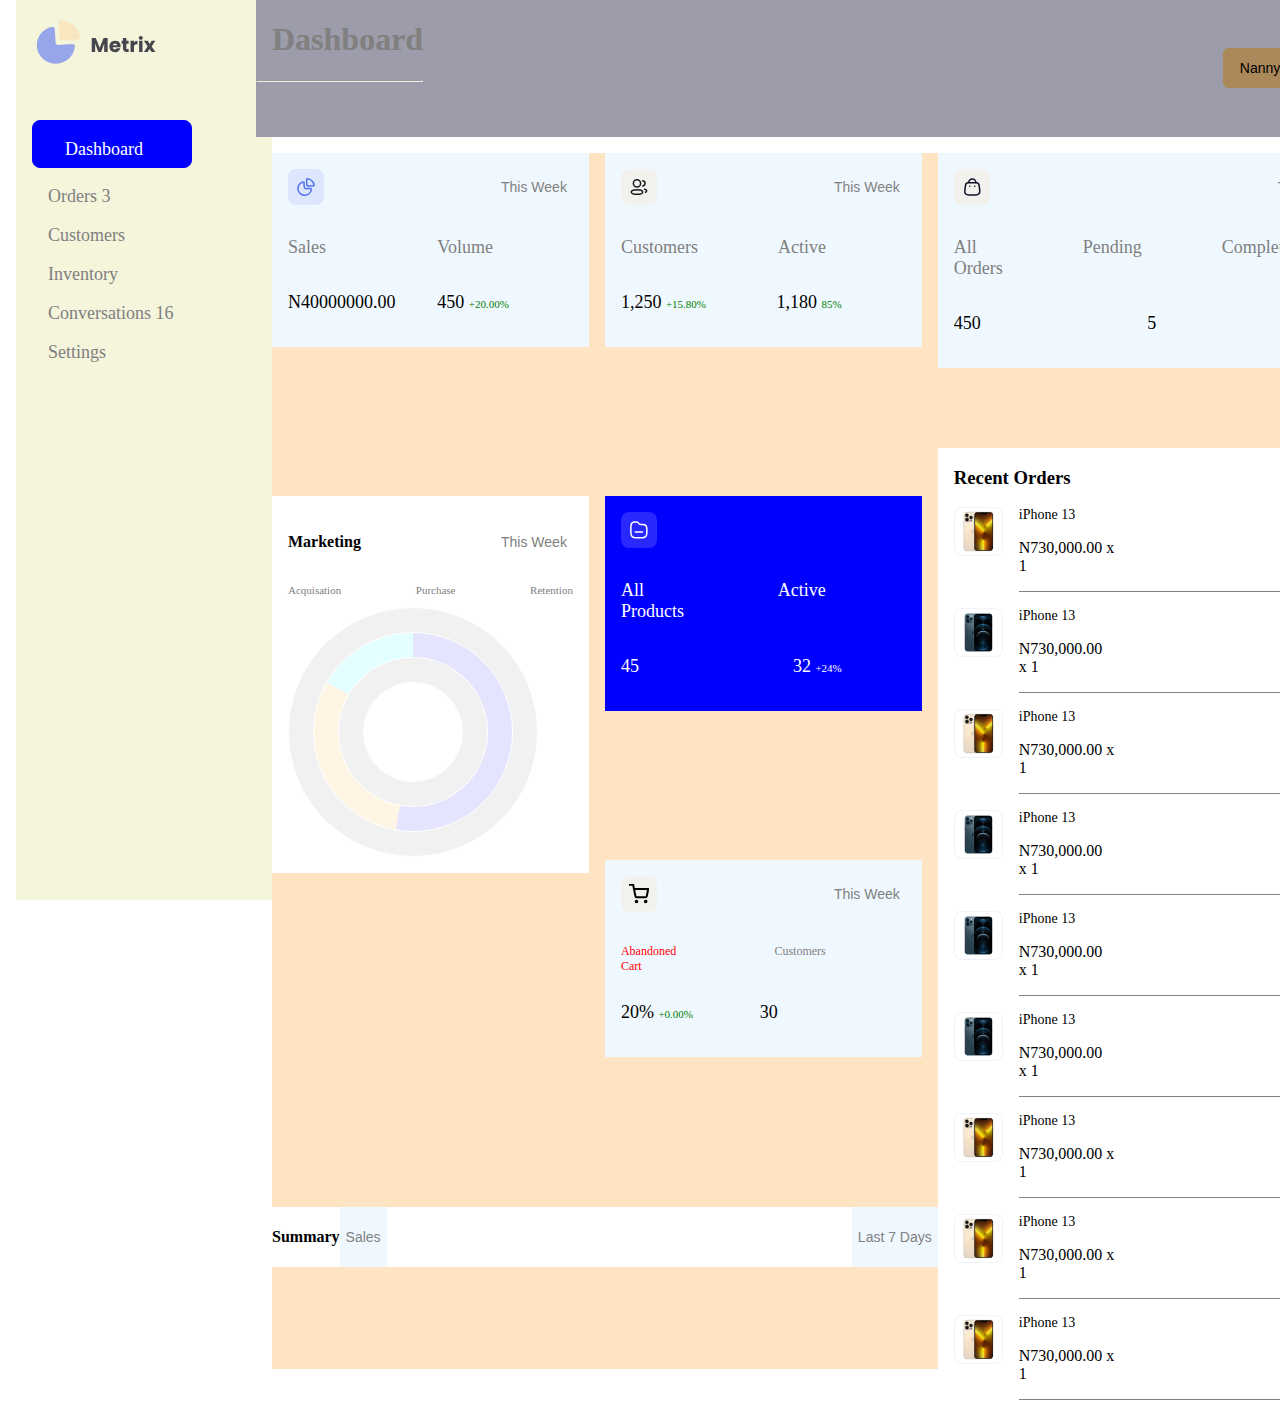
==== index.html @ 65aba49e "Recent Orders" ====
<!DOCTYPE html>
<html lang="en">
<head>
    <meta charset="UTF-8">
    <meta http-equiv="X-UA-Compatible" content="IE=edge">
    <meta name="viewport" content="width=device-width, initial-scale=1.0">
    <title>Dashboard</title>
    <link rel="stylesheet" href="./assets/css/style.css">
    <link rel="stylesheet" href="https://cdnjs.cloudflare.com/ajax/libs/font-awesome/6.2.0/css/all.min.css" integrity="sha512-xh6O/CkQoPOWDdYTDqeRdPCVd1SpvCA9XXcUnZS2FmJNp1coAFzvtCN9BmamE+4aHK8yyUHUSCcJHgXloTyT2A==" crossorigin="anonymous" referrerpolicy="no-referrer" />
</head>
<body>
    <main>
        <div class="container">
            <div class="left-nav">
                <svg width="124" height="52" viewBox="0 0 124 52" fill="none" xmlns="http://www.w3.org/2000/svg">
                    <path d="M22.5071 12.037C22.6174 12.2616 22.6903 12.5021 22.7229 12.7494L23.3262 21.7192L23.6257 26.2277C23.6288 26.6913 23.7015 27.152 23.8416 27.5948C24.2032 28.4539 25.0733 28.9999 26.0199 28.9618L40.444 28.0184C41.0686 28.0081 41.6718 28.2417 42.1208 28.6678C42.495 29.0229 42.7366 29.4874 42.8127 29.987L42.8382 30.2904C42.2413 38.5556 36.171 45.4494 27.9229 47.229C19.6748 49.0086 11.2168 45.2493 7.14098 37.9923C5.96595 35.884 5.23202 33.5666 4.98227 31.1761C4.87794 30.4685 4.832 29.7538 4.8449 29.0389C4.83201 20.1776 11.1423 12.5168 19.9755 10.6699C21.0386 10.5044 22.0808 11.0672 22.5071 12.037Z" fill="#97A5EB"/>
                    <path opacity="0.4" d="M28.3944 4.33512C38.2741 4.58647 46.5777 11.6909 48.176 21.26L48.1607 21.3306L48.1171 21.4333L48.1232 21.7151C48.1006 22.0886 47.9564 22.4478 47.7079 22.7381C47.4491 23.0404 47.0955 23.2462 46.7061 23.3261L46.4687 23.3587L29.827 24.437C29.2734 24.4916 28.7222 24.3131 28.3106 23.9459C27.9675 23.6399 27.7482 23.2269 27.6863 22.7818L26.5693 6.16431C26.5498 6.10812 26.5498 6.04721 26.5693 5.99102C26.5845 5.53297 26.7862 5.1 27.1291 4.78884C27.4721 4.47769 27.9277 4.31428 28.3944 4.33512Z" fill="#FFCC91"/>
                    <path d="M75.6302 21.96V36H72.2102V27.58L69.0702 36H66.3102L63.1502 27.56V36H59.7302V21.96H63.7702L67.7102 31.68L71.6102 21.96H75.6302ZM88.6096 30.24C88.6096 30.56 88.5896 30.8933 88.5496 31.24H80.8096C80.8629 31.9333 81.0829 32.4667 81.4696 32.84C81.8696 33.2 82.3563 33.38 82.9296 33.38C83.7829 33.38 84.3763 33.02 84.7096 32.3H88.3496C88.1629 33.0333 87.8229 33.6933 87.3296 34.28C86.8496 34.8667 86.2429 35.3267 85.5096 35.66C84.7763 35.9933 83.9563 36.16 83.0496 36.16C81.9563 36.16 80.9829 35.9267 80.1296 35.46C79.2763 34.9933 78.6096 34.3267 78.1296 33.46C77.6496 32.5933 77.4096 31.58 77.4096 30.42C77.4096 29.26 77.6429 28.2467 78.1096 27.38C78.5896 26.5133 79.2563 25.8467 80.1096 25.38C80.9629 24.9133 81.9429 24.68 83.0496 24.68C84.1296 24.68 85.0896 24.9067 85.9296 25.36C86.7696 25.8133 87.4229 26.46 87.8896 27.3C88.3696 28.14 88.6096 29.12 88.6096 30.24ZM85.1096 29.34C85.1096 28.7533 84.9096 28.2867 84.5096 27.94C84.1096 27.5933 83.6096 27.42 83.0096 27.42C82.4363 27.42 81.9496 27.5867 81.5496 27.92C81.1629 28.2533 80.9229 28.7267 80.8296 29.34H85.1096ZM96.6338 33.1V36H94.8938C93.6538 36 92.6872 35.7 91.9938 35.1C91.3005 34.4867 90.9538 33.4933 90.9538 32.12V27.68H89.5938V24.84H90.9538V22.12H94.3738V24.84H96.6138V27.68H94.3738V32.16C94.3738 32.4933 94.4538 32.7333 94.6138 32.88C94.7738 33.0267 95.0405 33.1 95.4138 33.1H96.6338ZM101.959 26.7C102.359 26.0867 102.859 25.6067 103.459 25.26C104.059 24.9 104.725 24.72 105.459 24.72V28.34H104.519C103.665 28.34 103.025 28.5267 102.599 28.9C102.172 29.26 101.959 29.9 101.959 30.82V36H98.5388V24.84H101.959V26.7ZM108.814 23.68C108.214 23.68 107.72 23.5067 107.334 23.16C106.96 22.8 106.774 22.36 106.774 21.84C106.774 21.3067 106.96 20.8667 107.334 20.52C107.72 20.16 108.214 19.98 108.814 19.98C109.4 19.98 109.88 20.16 110.254 20.52C110.64 20.8667 110.834 21.3067 110.834 21.84C110.834 22.36 110.64 22.8 110.254 23.16C109.88 23.5067 109.4 23.68 108.814 23.68ZM110.514 24.84V36H107.094V24.84H110.514ZM119.592 36L117.452 32.9L115.652 36H111.952L115.632 30.3L111.852 24.84H115.692L117.832 27.92L119.632 24.84H123.332L119.592 30.46L123.432 36H119.592Z" fill="#45464E"/>
                </svg>
                <div >
                    <p id="dashboard"> 
                        <span> <i class="fa-solid fa-bars"></i> </span> 
                        Dashboard
                    </p>
                </div>
                <p> 
                    <span> <i class="fa-solid fa-bag-shopping"></i> </span> 
                    Orders 
                    <span id="p-span"> 3 </span>
                </p>
                <p> 
                    <span> <i class="fa-solid fa-user-group"></i> </span> 
                    Customers
                </p>
                <p> 
                    <span> <i class="fa-solid fa-file-invoice"></i> </span> 
                    Inventory
                </p>
                <p> 
                    <span> <i class="fa-solid fa-message"></i> </span> 
                    Conversations
                    <span id="p-span"> 16 </span>
                </p>
                <p> 
                    <span> <i class="fa-solid fa-gear"></i> </span> 
                    Settings
                </p>
            </div>
            <div class="right-side">
                <div class="header">
                    <header>
                        <div>
                            <h1> Dashboard </h1>
                            <hr>
                        </div>
                        <div class="header-content">
                            <button type="submit">Nanny's Shop 
                                <span>
                                    <i class="fa-solid fa-angle-down"></i>
                                 </span>
                            </button>
                            <p><i class="fa-solid fa-bell"></i></p>
                            <img src="./assets/images/profile 1.svg" alt="">
                        </div>
                        
                    </header>
                    
                </div>
                <div class="main-body">
                   <div class="sale-summary">
                        <div class="sale-summary-holder">
                           <div class="sale-summary-holder-item">
                                <svg width="36" height="36" viewBox="0 0 36 36" fill="none" xmlns="http://www.w3.org/2000/svg">
                                    <rect width="36" height="36" rx="8" fill="#5570F1" fill-opacity="0.12"/>
                                    <path fill-rule="evenodd" clip-rule="evenodd" d="M22.3986 19.5743C22.9609 19.5743 23.4328 20.0384 23.3468 20.5936C22.8424 23.8603 20.0459 26.2857 16.6731 26.2857C12.9416 26.2857 9.91699 23.2612 9.91699 19.5305C9.91699 16.4568 12.2521 13.5936 14.881 12.9462C15.4459 12.8068 16.0249 13.2041 16.0249 13.7857C16.0249 17.7261 16.1573 18.7454 16.9056 19.2998C17.6538 19.8541 18.5337 19.5743 22.3986 19.5743Z" stroke="#5570F1" stroke-width="1.5" stroke-linecap="round" stroke-linejoin="round"/>
                                    <path fill-rule="evenodd" clip-rule="evenodd" d="M26.0778 16.293C26.1225 13.7614 23.0128 9.68072 19.2234 9.75089C18.9286 9.75616 18.6927 10.0018 18.6795 10.2956C18.5839 12.3772 18.7129 15.0746 18.7848 16.2974C18.8067 16.6781 19.1058 16.9772 19.4857 16.9991C20.7427 17.0711 23.5383 17.1693 25.59 16.8588C25.869 16.8167 26.0734 16.5746 26.0778 16.293Z" stroke="#5570F1" stroke-width="1.5" stroke-linecap="round" stroke-linejoin="round"/>
                                    </svg>
                                <button>
                                    This Week
                                    <span> <i class="fa-solid fa-angle-down"></i> </span>
                                </button>
                           </div>
                           <div class="sale-summary-holder-item title">
                                <p>
                                    <span>Sales</span>
                                </p>
                                <p>
                                    <span>Volume</span>
                                </p>
                           </div>
                           <div class="sale-summary-holder-item price">
                                <p>
                                    N40000000.00
                                </p>
                                <p>
                                    450
                                    <span> +20.00% </span>
                                </p>
                           </div>

                        </div>
                        <div class="sale-summary-holder">
                            <div class="sale-summary-holder-item">
                                <svg width="36" height="36" viewBox="0 0 36 36" fill="none" xmlns="http://www.w3.org/2000/svg">
                                    <rect width="36" height="36" rx="8" fill="#FFCC91" fill-opacity="0.16"/>
                                    <path fill-rule="evenodd" clip-rule="evenodd" d="M15.9927 20.6723C19.0668 20.6723 21.6943 21.1382 21.6943 22.999C21.6943 24.8598 19.0843 25.339 15.9927 25.339C12.9177 25.339 10.291 24.8773 10.291 23.0157C10.291 21.154 12.9002 20.6723 15.9927 20.6723Z" stroke="#1C1D22" stroke-width="1.5" stroke-linecap="round" stroke-linejoin="round"/>
                                    <path fill-rule="evenodd" clip-rule="evenodd" d="M15.9929 18.0165C13.9746 18.0165 12.3379 16.3807 12.3379 14.3623C12.3379 12.344 13.9746 10.7082 15.9929 10.7082C18.0104 10.7082 19.6471 12.344 19.6471 14.3623C19.6546 16.3732 18.0296 18.009 16.0187 18.0165H15.9929Z" stroke="#1C1D22" stroke-width="1.5" stroke-linecap="round" stroke-linejoin="round"/>
                                    <path d="M21.7354 17.068C23.0695 16.8805 24.097 15.7355 24.0995 14.3497C24.0995 12.9838 23.1037 11.8505 21.7979 11.6363" stroke="#1C1D22" stroke-width="1.5" stroke-linecap="round" stroke-linejoin="round"/>
                                    <path d="M23.4961 20.2768C24.7886 20.4693 25.6911 20.9227 25.6911 21.856C25.6911 22.4985 25.2661 22.9152 24.5794 23.176" stroke="#1C1D22" stroke-width="1.5" stroke-linecap="round" stroke-linejoin="round"/>
                                </svg>
                                 <button>
                                     This Week
                                     <span> <i class="fa-solid fa-angle-down"></i> </span>
                                 </button>
                            </div>
                            <div class="sale-summary-holder-item title">
                                 <p>
                                     <span>Customers</span>
                                 </p>
                                 <p>
                                     <span>Active</span>
                                 </p>
                            </div>
                            <div class="sale-summary-holder-item price">
                                 <p>
                                    1,250 
                                    <span> +15.80% </span>
                                 </p>
                                 <p>
                                     1,180
                                     <span> 85% </span>
                                 </p>
                            </div>
 
                         </div>
                        <div class="marketing-holder">
                            <div class="marketing-holder-title">
                                <h4>Marketing</h4>
                                <button>
                                    This Week
                                    <span> <i class="fa-solid fa-angle-down"></i> </span>
                                </button>
                            </div>
                            <div class="marketing-holder-top">
                                <p>
                                    <span id="span-1"> <i class="fa-solid fa-circle"></i> </span>
                                    Acquisation
                                </p>
                                <p>
                                    <span id="span-2"> <i class="fa-solid fa-circle"></i> </span>
                                    Purchase
                                </p>
                                <p>
                                    <span id="span-3"> <i class="fa-solid fa-circle"></i> </span>
                                    Retention
                                </p>
                            </div>
                            <div class="marketing-holder-chart">
                                <div class="chart-out-1">
                                    <div class="chart-out">
                                        <div class="chart-in">
                                            <div class="chart-in-1">
                                                
                                            </div>
                                        </div>
                                    </div>
                                </div>
                            </div>
                        </div>
                        <div class="sale-summary-holder blue">
                            <div class="sale-summary-holder-item">
                                <svg width="36" height="36" viewBox="0 0 36 36" fill="none" xmlns="http://www.w3.org/2000/svg">
                                    <rect width="36" height="36" rx="8" fill="white" fill-opacity="0.16"/>
                                    <path fill-rule="evenodd" clip-rule="evenodd" d="M25.8492 21.1101C25.8492 24.0918 24.0917 25.8493 21.11 25.8493H14.625C11.6358 25.8493 9.875 24.0918 9.875 21.1101V14.6101C9.875 11.6326 10.97 9.87508 13.9525 9.87508H15.6192C16.2175 9.87592 16.7808 10.1568 17.1392 10.6359L17.9 11.6476C18.26 12.1259 18.8233 12.4076 19.4217 12.4084H21.78C24.7692 12.4084 25.8725 13.9301 25.8725 16.9726L25.8492 21.1101Z" stroke="white" stroke-width="1.5" stroke-linecap="round" stroke-linejoin="round"/>
                                    <path d="M14.2344 20.0525H21.5135" stroke="white" stroke-width="1.5" stroke-linecap="round" stroke-linejoin="round"/>
                                    </svg>
                                 
                            </div>
                            <div class="sale-summary-holder-item title">
                                 <p>
                                     <span>All Products</span>
                                 </p>
                                 <p>
                                     <span>Active</span>
                                 </p>
                            </div>
                            <div class="sale-summary-holder-item price">
                                 <p>
                                     45
                                 </p>
                                 <p>
                                     32
                                     <span> +24% </span>
                                 </p>
                            </div>
 
                         </div>
                         <div class="sale-summary-holder cart">
                            <div class="sale-summary-holder-item">
                                <svg width="36" height="36" viewBox="0 0 36 36" fill="none" xmlns="http://www.w3.org/2000/svg">
                                    <rect width="36" height="36" rx="8" fill="#FFCC91" fill-opacity="0.16"/>
                                    <g clip-path="url(#clip0_118_12700)">
                                    <path d="M24.6663 26.3333C25.1266 26.3333 25.4997 25.9602 25.4997 25.5C25.4997 25.0398 25.1266 24.6667 24.6663 24.6667C24.2061 24.6667 23.833 25.0398 23.833 25.5C23.833 25.9602 24.2061 26.3333 24.6663 26.3333Z" stroke="black" stroke-width="2" stroke-linecap="round" stroke-linejoin="round"/>
                                    <path d="M15.5003 26.3333C15.9606 26.3333 16.3337 25.9602 16.3337 25.5C16.3337 25.0398 15.9606 24.6667 15.5003 24.6667C15.0401 24.6667 14.667 25.0398 14.667 25.5C14.667 25.9602 15.0401 26.3333 15.5003 26.3333Z" stroke="black" stroke-width="2" stroke-linecap="round" stroke-linejoin="round"/>
                                    <path d="M8.83301 8.83334H12.1663L14.3997 19.9917C14.4759 20.3753 14.6846 20.72 14.9893 20.9653C15.294 21.2105 15.6753 21.3408 16.0663 21.3333H24.1663C24.5574 21.3408 24.9387 21.2105 25.2434 20.9653C25.5481 20.72 25.7568 20.3753 25.833 19.9917L27.1663 13H12.9997" stroke="black" stroke-width="2" stroke-linecap="round" stroke-linejoin="round"/>
                                    </g>
                                    <defs>
                                    <clipPath id="clip0_118_12700">
                                    <rect width="20" height="20" fill="white" transform="translate(8 8)"/>
                                    </clipPath>
                                    </defs>
                                </svg>
                                <button>
                                    This Week
                                    <span> <i class="fa-solid fa-angle-down"></i> </span>
                                </button>
                                 
                            </div>
                            <div class="sale-summary-holder-item title red">
                                 <p>
                                     <span>Abandoned Cart </span>
                                 </p>
                                 <p>
                                     <span>Customers</span>
                                 </p>
                            </div>
                            <div class="sale-summary-holder-item price large">
                                <p>
                                    20%
                                    <span> +0.00% </span>
                                </p>
                                 <p>
                                     30
                                 </p>
                            </div>
 
                         </div>
                         <div class="summary-holder">
                            <div class="summary-holder-title">
                                <div class="summary-holder-title 1">
                                    <h4>Summary</h4>
                                    <button>
                                        Sales
                                        <span> <i class="fa-solid fa-angle-down"></i> </span>
                                    </button>
                                </div>
                                <div class="summary-holder-title 2">
                                    <button>
                                        Last 7 Days
                                        <span> <i class="fa-solid fa-angle-down"></i> </span>
                                    </button>
                                </div>
                            </div>
                            
                            <div class="summary-holder-chart">
                                <div class="chart-out">
                                    <div class="chart-in">

                                    </div>
                                </div>
                            </div>
                        </div>
                   </div>
                   <div class="order-summary">
                        
                        <div class="sale-summary-holder">
                            <div class="sale-summary-holder-item orders">
                                <svg width="36" height="36" viewBox="0 0 36 36" fill="none" xmlns="http://www.w3.org/2000/svg">
                                    <rect width="36" height="36" rx="8" fill="#FFCC91" fill-opacity="0.16"/>
                                    <path fill-rule="evenodd" clip-rule="evenodd" d="M21.7615 25.9167H14.805C12.2496 25.9167 10.2893 24.9937 10.8461 21.279L11.4945 16.2447C11.8377 14.3911 13.0201 13.6817 14.0574 13.6817H22.5395C23.5921 13.6817 24.7058 14.4445 25.1024 16.2447L25.7508 21.279C26.2237 24.5742 24.3168 25.9167 21.7615 25.9167Z" stroke="#130F26" stroke-width="1.5" stroke-linecap="round" stroke-linejoin="round"/>
                                    <path d="M21.876 13.4987C21.876 11.5103 20.2641 9.89835 18.2757 9.89835V9.89835C17.3182 9.89429 16.3985 10.2718 15.72 10.9474C15.0416 11.6231 14.6601 12.5411 14.6602 13.4987V13.4987" stroke="#130F26" stroke-width="1.5" stroke-linecap="round" stroke-linejoin="round"/>
                                    <path d="M20.7471 17.2515H20.709" stroke="#130F26" stroke-width="1.5" stroke-linecap="round" stroke-linejoin="round"/>
                                    <path d="M15.8878 17.2515H15.8496" stroke="#130F26" stroke-width="1.5" stroke-linecap="round" stroke-linejoin="round"/>
                                </svg>
                                    <button>
                                        This Week
                                        <span> <i class="fa-solid fa-angle-down"></i> </span>
                                    </button>
                            </div>
                            <div class="sale-summary-holder-item title">
                                    <p>
                                        <span>All Orders</span>
                                    </p>
                                    <p>
                                        <span>Pending</span>
                                    </p>
                                    <p>
                                    <span>Completed</span>
                                </p>
                            </div>
                            <div class="sale-summary-holder-item price">
                                    <p>
                                        450
                                    </p>
                                    <p>
                                        5
                                    </p>
                                    <p>
                                    445
                                    </p>
                            </div>
    
                            </div>
                        
                        <div class="order-summary-items">
                            <div class="order-summary-items-wrapper">
                                <div class="title">
                                    <h3>Recent Orders</h3>
                                </div>
                                <div class="holder">
                                    <div class="img">
                                        <img src="./assets/images/iPhone.png" alt="">
                                    </div>
                                    <div class="price">
                                        <div class="price-header">
                                            <p> iPhone 13 </p>
                                            <date> 12 Sept 2022 </date>
                                        </div>
                                        <div class="price-tag">
                                            <p> 
                                                N730,000.00 x 1
                                            </p>
                                            <p>Pending</p>
                                        </div>
                                    </div>
                                </div>
                                <div class="holder">
                                    <div class="img">
                                        <img src="./assets/images/iPhone13.png" alt="">
                                    </div>
                                    <div class="price">
                                        <div class="price-header">
                                            <p> iPhone 13 </p>
                                            <date> 12 Sept 2022 </date>
                                        </div>
                                        <div class="price-tag completed">
                                            <p> 
                                                N730,000.00 x 1
                                            </p>
                                            <p>Completed</p>
                                        </div>
                                    </div>
                                </div>
                                <div class="holder">
                                    <div class="img">
                                        <img src="./assets/images/iPhone.png" alt="">
                                    </div>
                                    <div class="price">
                                        <div class="price-header">
                                            <p> iPhone 13 </p>
                                            <date> 12 Sept 2022 </date>
                                        </div>
                                        <div class="price-tag">
                                            <p> 
                                                N730,000.00 x 1
                                            </p>
                                            <p>Pending</p>
                                        </div>
                                    </div>
                                </div>
                                <div class="holder completed">
                                    <div class="img">
                                        <img src="./assets/images/iPhone13.png" alt="">
                                    </div>
                                    <div class="price">
                                        <div class="price-header">
                                            <p> iPhone 13 </p>
                                            <date> 12 Sept 2022 </date>
                                        </div>
                                        <div class="price-tag completed">
                                            <p> 
                                                N730,000.00 x 1
                                            </p>
                                            <p>Completed</p>
                                        </div>
                                    </div>
                                </div>
                                <div class="holder">
                                    <div class="img">
                                        <img src="./assets/images/iPhone13.png" alt="">
                                    </div>
                                    <div class="price">
                                        <div class="price-header">
                                            <p> iPhone 13 </p>
                                            <date> 12 Sept 2022 </date>
                                        </div>
                                        <div class="price-tag completed">
                                            <p> 
                                                N730,000.00 x 1
                                            </p>
                                            <p>Completed</p>
                                        </div>
                                    </div>
                                </div>
                                <div class="holder">
                                    <div class="img">
                                        <img src="./assets/images/iPhone13.png" alt="">
                                    </div>
                                    <div class="price">
                                        <div class="price-header">
                                            <p> iPhone 13 </p>
                                            <date> 12 Sept 2022 </date>
                                        </div>
                                        <div class="price-tag completed">
                                            <p> 
                                                N730,000.00 x 1
                                            </p>
                                            <p>Completed</p>
                                        </div>
                                    </div>
                                </div>
                                <div class="holder">
                                    <div class="img">
                                        <img src="./assets/images/iPhone.png" alt="">
                                    </div>
                                    <div class="price">
                                        <div class="price-header">
                                            <p> iPhone 13 </p>
                                            <date> 12 Sept 2022 </date>
                                        </div>
                                        <div class="price-tag">
                                            <p> 
                                                N730,000.00 x 1
                                            </p>
                                            <p>Pending</p>
                                        </div>
                                    </div>
                                </div>
                                <div class="holder">
                                    <div class="img">
                                        <img src="./assets/images/iPhone.png" alt="">
                                    </div>
                                    <div class="price">
                                        <div class="price-header">
                                            <p> iPhone 13 </p>
                                            <date> 12 Sept 2022 </date>
                                        </div>
                                        <div class="price-tag">
                                            <p> 
                                                N730,000.00 x 1
                                            </p>
                                            <p>Pending</p>
                                        </div>
                                    </div>
                                </div>
                                <div class="holder">
                                    <div class="img">
                                        <img src="./assets/images/iPhone.png" alt="">
                                    </div>
                                    <div class="price">
                                        <div class="price-header">
                                            <p> iPhone 13 </p>
                                            <date> 12 Sept 2022 </date>
                                        </div>
                                        <div class="price-tag">
                                            <p> 
                                                N730,000.00 x 1
                                            </p>
                                            <p>Pending</p>
                                        </div>
                                    </div>
                                </div>
                                
                            </div>
                        </div>
                   </div>
                </div>
            </div>
        </div>
    </main>
</body>
</html>
---- assets/css/style.css ----
body {
  margin: 0;
  padding: 0;
}
body * {
  box-sizing: border-box;
}

button {
  color: gray;
  font-size: 14px;
  border: none;
  background-color: aliceblue;
}

.container {
  display: grid;
  grid-template-columns: 20% 80%;
}

.left-nav {
  width: 100%;
  height: 100vh;
  margin: 0 auto 0 1rem;
  padding: 1rem;
  background-color: beige;
}
.left-nav svg {
  margin-bottom: 3rem;
}
.left-nav p {
  color: gray;
  font-size: 18px;
}
.left-nav p span {
  padding-right: 1rem;
}
.left-nav p span #p-span {
  border: 1px solid black;
  color: #fff;
  background-color: orange;
  border-radius: 50%;
}
.left-nav div {
  border: 1px solid blue;
  background-color: blue;
  border-radius: 8px;
  width: 10rem;
  height: 3rem;
}
.left-nav div p {
  color: #fff;
}
.left-nav div p span {
  padding-left: 1rem;
}

.right-side {
  display: grid;
  grid-template-rows: 10% 90%;
  width: 100%;
}
.right-side .header {
  background-color: rgb(156, 156, 170);
  display: flex;
  flex-direction: row;
}
.right-side .header header {
  display: inline-flex;
  justify-content: space-between;
}
.right-side .header header h1 {
  margin-left: 1rem;
  color: gray;
}
.right-side .header .header-content {
  display: flex;
  flex-direction: row;
  margin-left: 50rem;
  justify-content: center;
  align-items: center;
}
.right-side .header .header-content button {
  width: 120px;
  height: 40px;
  color: #000;
  border: 1px solid rgb(170, 136, 90);
  border-radius: 5px;
  background-color: rgb(170, 136, 90);
}
.right-side .header .header-content p {
  margin-left: 1rem;
  color: aqua;
  margin-right: 1rem;
}
.right-side .main-body {
  background-color: bisque;
  display: grid;
  grid-template-columns: 60% 40%;
  margin: 1rem 1rem 0 1rem;
}
.right-side .main-body .sale-summary {
  display: grid;
  grid-template-columns: 50% 50%;
}
.right-side .main-body .sale-summary-holder {
  background-color: aliceblue;
  height: fit-content;
  padding: 1rem;
  margin-right: 1rem;
}
.right-side .main-body .sale-summary-holder-item {
  display: flex;
  justify-content: space-between;
}
.right-side .main-body .sale-summary-holder-item p {
  margin-top: 2rem;
  color: gray;
  font-size: 18px;
}
.right-side .main-body .sale-summary-holder .title {
  display: flex;
}
.right-side .main-body .sale-summary-holder .title span:last-of-type {
  margin-right: 5rem;
}
.right-side .main-body .sale-summary-holder .price {
  font-size: 24;
  margin-top: -1rem;
}
.right-side .main-body .sale-summary-holder .price p {
  color: #000;
}
.right-side .main-body .sale-summary-holder .price p span {
  color: green;
  font-size: 11px;
  margin-right: 4rem;
}
.right-side .main-body .sale-summary .marketing-holder {
  grid-row: 2/4;
  background-color: rgb(255, 255, 255);
  margin-right: 1rem;
  height: fit-content;
  padding: 1rem;
}
.right-side .main-body .sale-summary .marketing-holder-title {
  display: flex;
  flex-direction: row;
  justify-content: space-between;
}
.right-side .main-body .sale-summary .marketing-holder-title button {
  border: none;
  background-color: #fff;
  color: gray;
}
.right-side .main-body .sale-summary .marketing-holder-top {
  display: flex;
  flex-direction: row;
  justify-content: space-between;
  font-size: 11px;
  color: gray;
}
.right-side .main-body .sale-summary .marketing-holder-top #span-1 {
  color: blue;
}
.right-side .main-body .sale-summary .marketing-holder-top #span-2 {
  color: aqua;
}
.right-side .main-body .sale-summary .marketing-holder-top #span-3 {
  color: orange;
}
.right-side .main-body .sale-summary .marketing-holder-chart {
  grid-row: 2/4;
}
.right-side .main-body .sale-summary .marketing-holder-chart .chart-out-1 {
  width: 250px;
  height: 250px;
  border: 1px solid white;
  background-color: gray;
  opacity: 0.1;
  border-radius: 50%;
  display: flex;
  justify-content: center;
  align-items: center;
}
.right-side .main-body .sale-summary .marketing-holder-chart .chart-out-1 .chart-out {
  margin: 0 auto;
  border: 1px solid white;
  border-radius: 50%;
  width: 200px;
  height: 200px;
  background-image: conic-gradient(blue 0deg, blue 190deg, orange 190deg, orange 300deg, aqua 300deg, aqua 360deg);
  display: flex;
  flex-direction: row;
  flex-wrap: wrap;
  justify-content: center;
  align-items: center;
  z-index: 3;
}
.right-side .main-body .sale-summary .marketing-holder-chart .chart-out-1 .chart-out .chart-in {
  margin: auto;
  border: 1px solid white;
  border-radius: 50%;
  background-color: gray;
  width: 150px;
  height: 150px;
  display: flex;
  justify-content: center;
  align-items: center;
  z-index: 4;
}
.right-side .main-body .sale-summary .marketing-holder-chart .chart-out-1 .chart-out .chart-in .chart-in-1 {
  width: 100px;
  height: 100px;
  background-color: #fff;
  border: 1px solid white;
  border-radius: 50%;
  z-index: 5;
}
.right-side .main-body .sale-summary .blue {
  grid-column: 2;
  grid-row: 2;
  background-color: blue;
}
.right-side .main-body .sale-summary .blue p {
  color: #fff;
}
.right-side .main-body .sale-summary .blue p span {
  color: #fff;
}
.right-side .main-body .sale-summary .cart .red p {
  font-size: 12px;
}
.right-side .main-body .sale-summary .cart .red p:first-child {
  color: red;
}
.right-side .main-body .sale-summary .cart .large p:last-child {
  margin-right: 8rem;
}
.right-side .main-body .sale-summary .summary-holder {
  grid-column: 1/3;
}
.right-side .main-body .sale-summary .summary-holder-title {
  display: flex;
  flex-direction: row;
  justify-content: space-between;
  background-color: #fff;
}
.right-side .main-body .sale-summary .summary-holder-title-1 {
  display: flex;
  flex-direction: row;
  justify-content: space-between;
}
.right-side .main-body .order-summary-items {
  margin-top: 5rem;
  display: flex;
  background-color: #fff;
}
.right-side .main-body .order-summary-items-wrapper .title {
  margin-left: 1rem;
}
.right-side .main-body .order-summary-items-wrapper .holder {
  display: flex;
}
.right-side .main-body .order-summary-items-wrapper .holder .img {
  margin-left: 1rem;
  margin-right: 1rem;
}
.right-side .main-body .order-summary-items-wrapper .holder .price-header {
  display: flex;
  justify-content: space-between;
  flex-wrap: nowrap;
}
.right-side .main-body .order-summary-items-wrapper .holder .price-header p:first-child {
  margin-right: 8rem;
  font-size: 14px;
  margin: 0;
}
.right-side .main-body .order-summary-items-wrapper .holder .price-header date {
  color: gray;
  font-size: 11px;
  font-weight: 600;
}
.right-side .main-body .order-summary-items-wrapper .holder .price-tag {
  display: flex;
  justify-content: space-between;
  border-bottom: 1px solid gray;
  margin-bottom: 1rem;
}
.right-side .main-body .order-summary-items-wrapper .holder .price-tag p:first-child {
  margin-right: 14rem;
}
.right-side .main-body .order-summary-items-wrapper .holder .price-tag P:last-child {
  font-size: 11px;
  color: red;
}
.right-side .main-body .order-summary-items-wrapper .holder .price .completed P:last-child {
  font-size: 11px;
  color: green;
}

/*# sourceMappingURL=style.css.map */
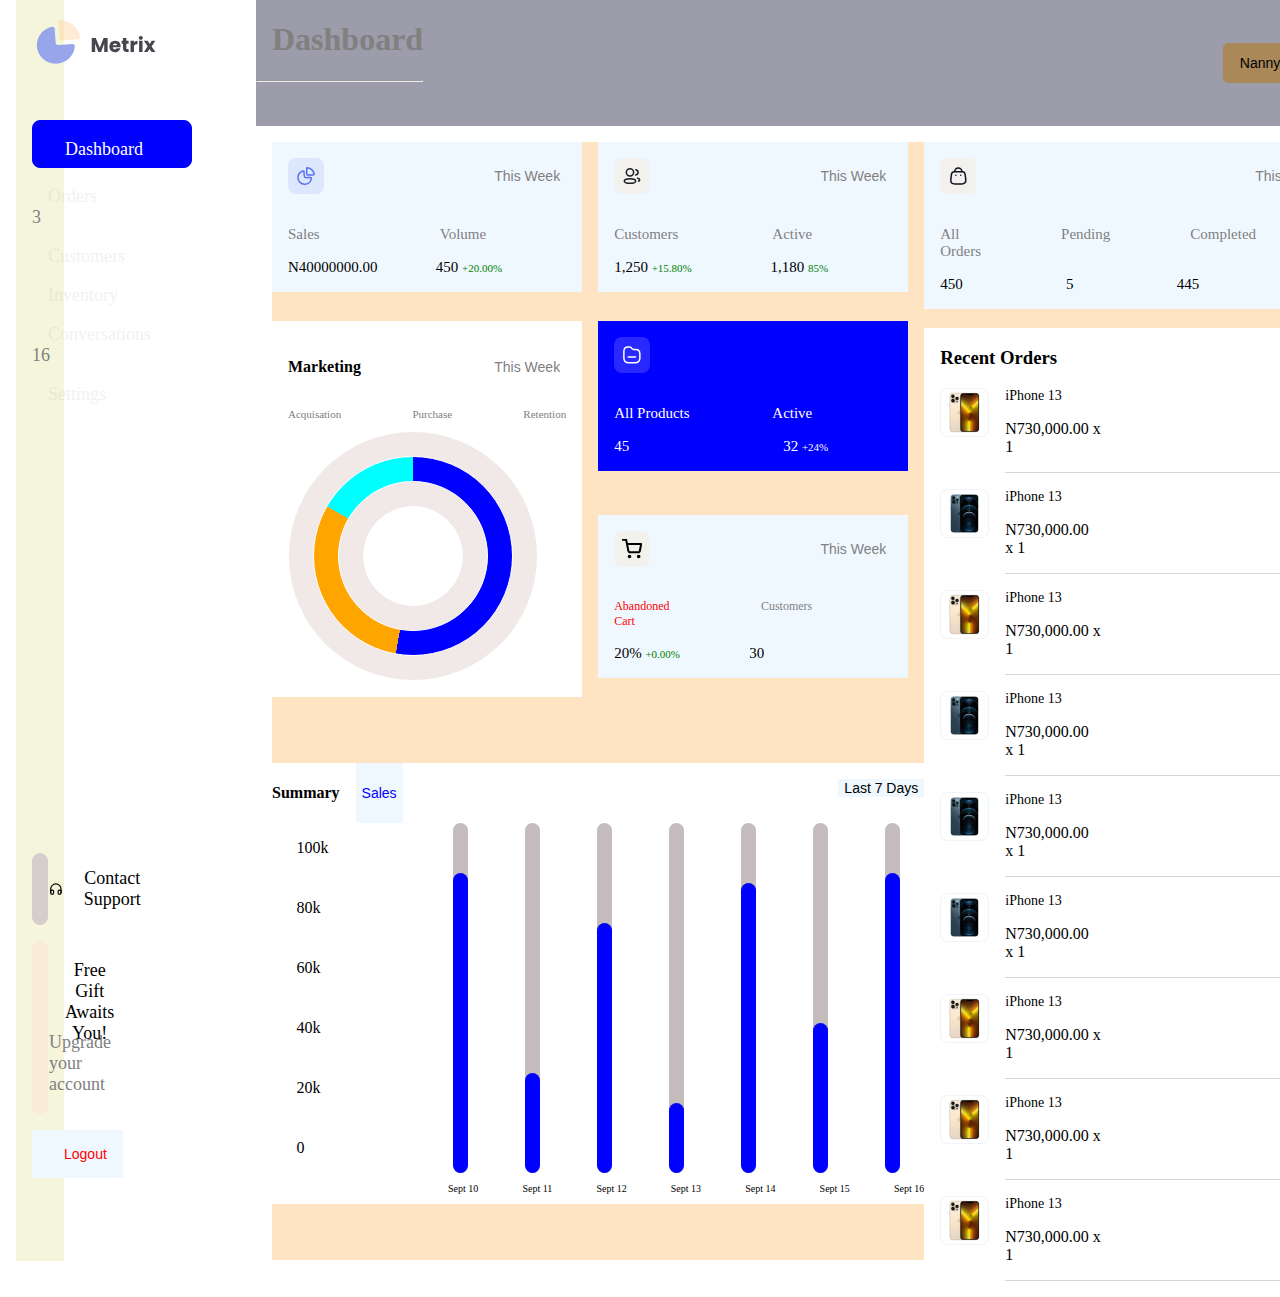
==== commit 6a0e73d4: "graph" ====
--- a/index.html
+++ b/index.html
@@ -17,7 +17,7 @@
                     <path opacity="0.4" d="M28.3944 4.33512C38.2741 4.58647 46.5777 11.6909 48.176 21.26L48.1607 21.3306L48.1171 21.4333L48.1232 21.7151C48.1006 22.0886 47.9564 22.4478 47.7079 22.7381C47.4491 23.0404 47.0955 23.2462 46.7061 23.3261L46.4687 23.3587L29.827 24.437C29.2734 24.4916 28.7222 24.3131 28.3106 23.9459C27.9675 23.6399 27.7482 23.2269 27.6863 22.7818L26.5693 6.16431C26.5498 6.10812 26.5498 6.04721 26.5693 5.99102C26.5845 5.53297 26.7862 5.1 27.1291 4.78884C27.4721 4.47769 27.9277 4.31428 28.3944 4.33512Z" fill="#FFCC91"/>
                     <path d="M75.6302 21.96V36H72.2102V27.58L69.0702 36H66.3102L63.1502 27.56V36H59.7302V21.96H63.7702L67.7102 31.68L71.6102 21.96H75.6302ZM88.6096 30.24C88.6096 30.56 88.5896 30.8933 88.5496 31.24H80.8096C80.8629 31.9333 81.0829 32.4667 81.4696 32.84C81.8696 33.2 82.3563 33.38 82.9296 33.38C83.7829 33.38 84.3763 33.02 84.7096 32.3H88.3496C88.1629 33.0333 87.8229 33.6933 87.3296 34.28C86.8496 34.8667 86.2429 35.3267 85.5096 35.66C84.7763 35.9933 83.9563 36.16 83.0496 36.16C81.9563 36.16 80.9829 35.9267 80.1296 35.46C79.2763 34.9933 78.6096 34.3267 78.1296 33.46C77.6496 32.5933 77.4096 31.58 77.4096 30.42C77.4096 29.26 77.6429 28.2467 78.1096 27.38C78.5896 26.5133 79.2563 25.8467 80.1096 25.38C80.9629 24.9133 81.9429 24.68 83.0496 24.68C84.1296 24.68 85.0896 24.9067 85.9296 25.36C86.7696 25.8133 87.4229 26.46 87.8896 27.3C88.3696 28.14 88.6096 29.12 88.6096 30.24ZM85.1096 29.34C85.1096 28.7533 84.9096 28.2867 84.5096 27.94C84.1096 27.5933 83.6096 27.42 83.0096 27.42C82.4363 27.42 81.9496 27.5867 81.5496 27.92C81.1629 28.2533 80.9229 28.7267 80.8296 29.34H85.1096ZM96.6338 33.1V36H94.8938C93.6538 36 92.6872 35.7 91.9938 35.1C91.3005 34.4867 90.9538 33.4933 90.9538 32.12V27.68H89.5938V24.84H90.9538V22.12H94.3738V24.84H96.6138V27.68H94.3738V32.16C94.3738 32.4933 94.4538 32.7333 94.6138 32.88C94.7738 33.0267 95.0405 33.1 95.4138 33.1H96.6338ZM101.959 26.7C102.359 26.0867 102.859 25.6067 103.459 25.26C104.059 24.9 104.725 24.72 105.459 24.72V28.34H104.519C103.665 28.34 103.025 28.5267 102.599 28.9C102.172 29.26 101.959 29.9 101.959 30.82V36H98.5388V24.84H101.959V26.7ZM108.814 23.68C108.214 23.68 107.72 23.5067 107.334 23.16C106.96 22.8 106.774 22.36 106.774 21.84C106.774 21.3067 106.96 20.8667 107.334 20.52C107.72 20.16 108.214 19.98 108.814 19.98C109.4 19.98 109.88 20.16 110.254 20.52C110.64 20.8667 110.834 21.3067 110.834 21.84C110.834 22.36 110.64 22.8 110.254 23.16C109.88 23.5067 109.4 23.68 108.814 23.68ZM110.514 24.84V36H107.094V24.84H110.514ZM119.592 36L117.452 32.9L115.652 36H111.952L115.632 30.3L111.852 24.84H115.692L117.832 27.92L119.632 24.84H123.332L119.592 30.46L123.432 36H119.592Z" fill="#45464E"/>
                 </svg>
-                <div >
+                <div class="dashboard-btn">
                     <p id="dashboard"> 
                         <span> <i class="fa-solid fa-bars"></i> </span> 
                         Dashboard
@@ -25,26 +25,64 @@
                 </div>
                 <p> 
                     <span> <i class="fa-solid fa-bag-shopping"></i> </span> 
-                    Orders 
+                     <span id="text-nav"> Orders </span> 
                     <span id="p-span"> 3 </span>
                 </p>
                 <p> 
                     <span> <i class="fa-solid fa-user-group"></i> </span> 
-                    Customers
+                     <span id="text-nav"> Customers </span>
                 </p>
                 <p> 
                     <span> <i class="fa-solid fa-file-invoice"></i> </span> 
-                    Inventory
+                     <span id="text-nav"> Inventory </span>
                 </p>
                 <p> 
                     <span> <i class="fa-solid fa-message"></i> </span> 
-                    Conversations
+                     <span id="text-nav"> Conversations </span>
                     <span id="p-span"> 16 </span>
                 </p>
                 <p> 
                     <span> <i class="fa-solid fa-gear"></i> </span> 
-                    Settings
+                     <span id="text-nav"> Settings </span>
                 </p>
+                <div class="bottom">
+                    <div class="bottom-contact ">
+                        <div class="support">
+                            <svg width="24" height="24" viewBox="0 0 24 24" fill="none" xmlns="http://www.w3.org/2000/svg">
+                                <path d="M3 18V12C3 9.61305 3.94821 7.32387 5.63604 5.63604C7.32387 3.94821 9.61305 3 12 3C14.3869 3 16.6761 3.94821 18.364 5.63604C20.0518 7.32387 21 9.61305 21 12V18" stroke="black" stroke-width="2" stroke-linecap="round" stroke-linejoin="round"/>
+                                <path d="M21 19C21 19.5304 20.7893 20.0391 20.4142 20.4142C20.0391 20.7893 19.5304 21 19 21H18C17.4696 21 16.9609 20.7893 16.5858 20.4142C16.2107 20.0391 16 19.5304 16 19V16C16 15.4696 16.2107 14.9609 16.5858 14.5858C16.9609 14.2107 17.4696 14 18 14H21V19ZM3 19C3 19.5304 3.21071 20.0391 3.58579 20.4142C3.96086 20.7893 4.46957 21 5 21H6C6.53043 21 7.03914 20.7893 7.41421 20.4142C7.78929 20.0391 8 19.5304 8 19V16C8 15.4696 7.78929 14.9609 7.41421 14.5858C7.03914 14.2107 6.53043 14 6 14H3V19Z" stroke="black" stroke-width="2" stroke-linecap="round" stroke-linejoin="round"/>
+                            </svg>
+                             <p>
+                                 Contact Support
+                             </p>
+                        </div>
+                    </div>
+                    <div class="bottom-gift">
+                        <div class="bottom-gift-top">
+                            <svg id="svg" width="24" height="24" viewBox="0 0 24 24" fill="none" xmlns="http://www.w3.org/2000/svg">
+                                <path d="M20 12V22H4V12" stroke="black" stroke-width="2" stroke-linecap="round" stroke-linejoin="round"/>
+                                <path d="M22 7H2V12H22V7Z" stroke="black" stroke-width="2" stroke-linecap="round" stroke-linejoin="round"/>
+                                <path d="M12 22V7" stroke="black" stroke-width="2" stroke-linecap="round" stroke-linejoin="round"/>
+                                <path d="M12 7H16.5C17.163 7 17.7989 6.73661 18.2678 6.26777C18.7366 5.79893 19 5.16304 19 4.5C19 3.83696 18.7366 3.20107 18.2678 2.73223C17.7989 2.26339 17.163 2 16.5 2C13 2 12 7 12 7Z" stroke="black" stroke-width="2" stroke-linecap="round" stroke-linejoin="round"/>
+                                <path d="M12 7H7.5C6.83696 7 6.20107 6.73661 5.73223 6.26777C5.26339 5.79893 5 5.16304 5 4.5C5 3.83696 5.26339 3.20107 5.73223 2.73223C6.20107 2.26339 6.83696 2 7.5 2C11 2 12 7 12 7Z" stroke="black" stroke-width="2" stroke-linecap="round" stroke-linejoin="round"/>
+                            </svg>
+                            <p>
+                                Free Gift Awaits You!
+                            </p>
+                        </div>
+                        
+                        <div class="bottom-gift-bottom">
+                            <p>
+                                Upgrade your account 
+                                <span> <i class="fa-solid fa-angle-right"></i> </span>
+                            </p>
+                        </div>
+                    </div>
+                    <button id="logout"> 
+                        <span> <i class="fa-solid fa-arrow-right-from-bracket"></i> </span>
+                        Logout
+                    </button>
+                </div>
             </div>
             <div class="right-side">
                 <div class="header">
@@ -173,7 +211,7 @@
                                     <rect width="36" height="36" rx="8" fill="white" fill-opacity="0.16"/>
                                     <path fill-rule="evenodd" clip-rule="evenodd" d="M25.8492 21.1101C25.8492 24.0918 24.0917 25.8493 21.11 25.8493H14.625C11.6358 25.8493 9.875 24.0918 9.875 21.1101V14.6101C9.875 11.6326 10.97 9.87508 13.9525 9.87508H15.6192C16.2175 9.87592 16.7808 10.1568 17.1392 10.6359L17.9 11.6476C18.26 12.1259 18.8233 12.4076 19.4217 12.4084H21.78C24.7692 12.4084 25.8725 13.9301 25.8725 16.9726L25.8492 21.1101Z" stroke="white" stroke-width="1.5" stroke-linecap="round" stroke-linejoin="round"/>
                                     <path d="M14.2344 20.0525H21.5135" stroke="white" stroke-width="1.5" stroke-linecap="round" stroke-linejoin="round"/>
-                                    </svg>
+                                </svg>
                                  
                             </div>
                             <div class="sale-summary-holder-item title">
@@ -237,14 +275,14 @@
                          </div>
                          <div class="summary-holder">
                             <div class="summary-holder-title">
-                                <div class="summary-holder-title 1">
+                                <div class="summary-holder-title-1">
                                     <h4>Summary</h4>
                                     <button>
                                         Sales
                                         <span> <i class="fa-solid fa-angle-down"></i> </span>
                                     </button>
                                 </div>
-                                <div class="summary-holder-title 2">
+                                <div class="summary-holder-title-2">
                                     <button>
                                         Last 7 Days
                                         <span> <i class="fa-solid fa-angle-down"></i> </span>
@@ -253,10 +291,51 @@
                             </div>
                             
                             <div class="summary-holder-chart">
-                                <div class="chart-out">
-                                    <div class="chart-in">
+                                <div class="summary-holder-chart-body">
+                                    <div class="summary-holder-chart-body-numbers">
+                                        <p>100k</p>
+                                        <p>80k</p>
+                                        <p>60k</p>
+                                        <p>40k</p>
+                                        <p>20k</p>
+                                        <p>0</p>
+                                    </div>
+                                    <div class="summary-holder-chart-body-graph one">
+                                        <div class="one-in"></div>
+                                    </div>
+                                    <div class="summary-holder-chart-body-graph two">
+                                        <div class="two-in"></div>
+                                    </div>
+                                    <div class="summary-holder-chart-body-graph three">
+                                        <div class="three-in"></div>
+                                    </div>
+                                    <div class="summary-holder-chart-body-graph four">
+                                        <div class="four-in"></div>
+                                    </div>
+                                    <div class="summary-holder-chart-body-graph five">
+                                        <div class="five-in"></div>
+                                    </div>
+                                    <div class="summary-holder-chart-body-graph six">
+                                        <div class="six-in"></div>
+                                    </div>
+                                    <div class="summary-holder-chart-body-graph seven">
+                                        <div class="seven-in"></div>
+                                    </div>
+                                </div>
+                                <div class="summary-holder-chart-foot">
 
-                                    </div>
+                                </div>
+                            </div>
+                            <div class="summary-holder-foot">
+                                <div class="summary-holder-foot-content">
+                                    <!-- <p>p</p> -->
+                                    <p>Sept 10</p>
+                                    <p>Sept 11</p>
+                                    <p>Sept 12</p>
+                                    <p>Sept 13</p>
+                                    <p>Sept 14</p>
+                                    <p>Sept 15</p>
+                                    <p>Sept 16</p>
                                 </div>
                             </div>
                         </div>
@@ -295,12 +374,12 @@
                                     <p>
                                         5
                                     </p>
-                                    <p>
+                                    <p id="last">
                                     445
                                     </p>
                             </div>
     
-                            </div>
+                        </div>
                         
                         <div class="order-summary-items">
                             <div class="order-summary-items-wrapper">
--- a/assets/css/style.css
+++ b/assets/css/style.css
@@ -19,11 +19,13 @@
 }
 
 .left-nav {
-  width: 100%;
-  height: 100vh;
+  width: 3rem;
   margin: 0 auto 0 1rem;
   padding: 1rem;
   background-color: beige;
+}
+.left-nav #text-nav {
+  opacity: 0.1;
 }
 .left-nav svg {
   margin-bottom: 3rem;
@@ -41,18 +43,97 @@
   background-color: orange;
   border-radius: 50%;
 }
-.left-nav div {
+.left-nav .dashboard-btn {
   border: 1px solid blue;
   background-color: blue;
   border-radius: 8px;
   width: 10rem;
   height: 3rem;
 }
-.left-nav div p {
+.left-nav .dashboard-btn p {
   color: #fff;
 }
-.left-nav div p span {
+.left-nav .dashboard-btn p span {
   padding-left: 1rem;
+}
+.left-nav .bottom {
+  margin-top: 28rem;
+}
+.left-nav .bottom-contact {
+  display: flex;
+  flex-direction: row;
+  border: 1px solid rgb(213, 204, 204);
+  background-color: rgb(213, 204, 204);
+  border-radius: 40px;
+  justify-content: flex-start;
+  align-items: center;
+  text-align: center;
+  margin-bottom: 1rem;
+}
+.left-nav .bottom-contact .support {
+  display: flex;
+  flex-direction: row;
+  align-items: center;
+  text-align: center;
+  width: 200px;
+  height: 70px;
+  padding-left: 1rem;
+}
+.left-nav .bottom-contact svg {
+  margin-top: 3rem;
+}
+.left-nav .bottom-contact p {
+  margin: 0;
+  padding-left: 1rem;
+  color: #000;
+}
+.left-nav .bottom .bottom-gift {
+  background-color: antiquewhite;
+  border: 1px solid antiquewhite;
+  border-radius: 40px;
+  justify-content: center;
+  align-items: center;
+  text-align: center;
+  margin-bottom: 1rem;
+}
+.left-nav .bottom .bottom-gift-top {
+  display: flex;
+  align-items: center;
+  text-align: center;
+  padding-left: 1rem;
+}
+.left-nav .bottom .bottom-gift-top svg {
+  margin-top: 3rem;
+}
+.left-nav .bottom .bottom-gift-top p {
+  margin: 0;
+  margin-left: 1rem;
+  color: #000;
+  font-size: 18px;
+}
+.left-nav .bottom .bottom-gift-bottom {
+  text-align: left;
+  margin-top: -3rem;
+}
+.left-nav .bottom .bottom-gift-bottom p {
+  padding-left: 1rem;
+}
+.left-nav .bottom .bottom-gift-bottom span {
+  margin-left: 1rem;
+}
+.left-nav .bottom button {
+  color: red;
+  padding: 1rem;
+}
+.left-nav .bottom button span {
+  padding-right: 1rem;
+}
+
+.left-nav:hover {
+  width: 100%;
+}
+.left-nav:hover #text-nav {
+  opacity: 1;
 }
 
 .right-side {
@@ -116,7 +197,8 @@
 .right-side .main-body .sale-summary-holder-item p {
   margin-top: 2rem;
   color: gray;
-  font-size: 18px;
+  font-size: 15px;
+  margin-bottom: 0;
 }
 .right-side .main-body .sale-summary-holder .title {
   display: flex;
@@ -140,6 +222,7 @@
   grid-row: 2/4;
   background-color: rgb(255, 255, 255);
   margin-right: 1rem;
+  margin-top: -4rem;
   height: fit-content;
   padding: 1rem;
 }
@@ -171,13 +254,14 @@
 }
 .right-side .main-body .sale-summary .marketing-holder-chart {
   grid-row: 2/4;
+  justify-content: center;
+  align-items: center;
 }
 .right-side .main-body .sale-summary .marketing-holder-chart .chart-out-1 {
   width: 250px;
   height: 250px;
   border: 1px solid white;
-  background-color: gray;
-  opacity: 0.1;
+  background-color: rgb(241, 232, 232);
   border-radius: 50%;
   display: flex;
   justify-content: center;
@@ -195,19 +279,17 @@
   flex-wrap: wrap;
   justify-content: center;
   align-items: center;
-  z-index: 3;
 }
 .right-side .main-body .sale-summary .marketing-holder-chart .chart-out-1 .chart-out .chart-in {
   margin: auto;
   border: 1px solid white;
   border-radius: 50%;
-  background-color: gray;
+  background-color: rgb(241, 232, 232);
   width: 150px;
   height: 150px;
   display: flex;
   justify-content: center;
   align-items: center;
-  z-index: 4;
 }
 .right-side .main-body .sale-summary .marketing-holder-chart .chart-out-1 .chart-out .chart-in .chart-in-1 {
   width: 100px;
@@ -215,12 +297,12 @@
   background-color: #fff;
   border: 1px solid white;
   border-radius: 50%;
-  z-index: 5;
 }
 .right-side .main-body .sale-summary .blue {
   grid-column: 2;
   grid-row: 2;
   background-color: blue;
+  margin-top: -4rem;
 }
 .right-side .main-body .sale-summary .blue p {
   color: #fff;
@@ -228,6 +310,9 @@
 .right-side .main-body .sale-summary .blue p span {
   color: #fff;
 }
+.right-side .main-body .sale-summary .cart {
+  margin-top: -10rem;
+}
 .right-side .main-body .sale-summary .cart .red p {
   font-size: 12px;
 }
@@ -239,6 +324,7 @@
 }
 .right-side .main-body .sale-summary .summary-holder {
   grid-column: 1/3;
+  margin-top: -7.5rem;
 }
 .right-side .main-body .sale-summary .summary-holder-title {
   display: flex;
@@ -251,8 +337,126 @@
   flex-direction: row;
   justify-content: space-between;
 }
+.right-side .main-body .sale-summary .summary-holder-title-1 button {
+  color: blue;
+  margin-left: 1rem;
+}
+.right-side .main-body .sale-summary .summary-holder-title-2 button {
+  margin-top: 1rem;
+  color: #000;
+}
+.right-side .main-body .sale-summary .summary-holder-chart-body {
+  display: flex;
+  flex-direction: row;
+  flex-wrap: nowrap;
+  justify-content: space-around;
+  align-items: flex-end;
+  background-color: #fff;
+}
+.right-side .main-body .sale-summary .summary-holder-chart-body-numbers {
+  height: 350px;
+  width: 100px;
+  display: flex;
+  flex-direction: column;
+  justify-content: space-between;
+}
+.right-side .main-body .sale-summary .summary-holder-chart-body-graph {
+  background-color: rgb(197, 189, 189);
+  height: 350px;
+  width: 15px;
+  margin-left: 0.5rem;
+  border-radius: 100px;
+}
+.right-side .main-body .sale-summary .summary-holder-chart-body .one {
+  align-items: flex-end;
+  display: flex;
+  align-items: flex-end;
+}
+.right-side .main-body .sale-summary .summary-holder-chart-body .one-in {
+  height: 300px;
+  width: 20px;
+  background-color: blue;
+  border-radius: 20px;
+}
+.right-side .main-body .sale-summary .summary-holder-chart-body .two {
+  display: flex;
+  align-items: flex-end;
+}
+.right-side .main-body .sale-summary .summary-holder-chart-body .two-in {
+  height: 100px;
+  width: 20px;
+  background-color: blue;
+  border-radius: 20px;
+}
+.right-side .main-body .sale-summary .summary-holder-chart-body .three {
+  display: flex;
+  align-items: flex-end;
+}
+.right-side .main-body .sale-summary .summary-holder-chart-body .three-in {
+  height: 250px;
+  width: 20px;
+  background-color: blue;
+  border-radius: 20px;
+}
+.right-side .main-body .sale-summary .summary-holder-chart-body .four {
+  display: flex;
+  align-items: flex-end;
+}
+.right-side .main-body .sale-summary .summary-holder-chart-body .four-in {
+  height: 70px;
+  width: 20px;
+  background-color: blue;
+  border-radius: 20px;
+}
+.right-side .main-body .sale-summary .summary-holder-chart-body .five {
+  display: flex;
+  align-items: flex-end;
+}
+.right-side .main-body .sale-summary .summary-holder-chart-body .five-in {
+  height: 290px;
+  width: 20px;
+  background-color: blue;
+  border-radius: 20px;
+}
+.right-side .main-body .sale-summary .summary-holder-chart-body .six {
+  display: flex;
+  align-items: flex-end;
+}
+.right-side .main-body .sale-summary .summary-holder-chart-body .six-in {
+  height: 150px;
+  width: 20px;
+  background-color: blue;
+  border-radius: 20px;
+}
+.right-side .main-body .sale-summary .summary-holder-chart-body .seven {
+  display: flex;
+  align-items: flex-end;
+}
+.right-side .main-body .sale-summary .summary-holder-chart-body .seven-in {
+  height: 300px;
+  width: 20px;
+  background-color: blue;
+  border-radius: 20px;
+}
+.right-side .main-body .sale-summary .summary-holder-foot {
+  background-color: #fff;
+}
+.right-side .main-body .sale-summary .summary-holder-foot-content {
+  display: flex;
+  flex-direction: row;
+  justify-content: space-between;
+}
+.right-side .main-body .sale-summary .summary-holder-foot-content p {
+  font-size: 10px;
+}
+.right-side .main-body .sale-summary .summary-holder-foot-content p:first-child {
+  margin-left: 11rem;
+}
+.right-side .main-body .order-summary .sale-summary-holder-item #last {
+  margin-right: 8rem;
+}
 .right-side .main-body .order-summary-items {
-  margin-top: 5rem;
+  margin-top: 1.2rem;
   display: flex;
   background-color: #fff;
 }
@@ -284,7 +488,7 @@
 .right-side .main-body .order-summary-items-wrapper .holder .price-tag {
   display: flex;
   justify-content: space-between;
-  border-bottom: 1px solid gray;
+  border-bottom: 1px solid #d2d7db;
   margin-bottom: 1rem;
 }
 .right-side .main-body .order-summary-items-wrapper .holder .price-tag p:first-child {
